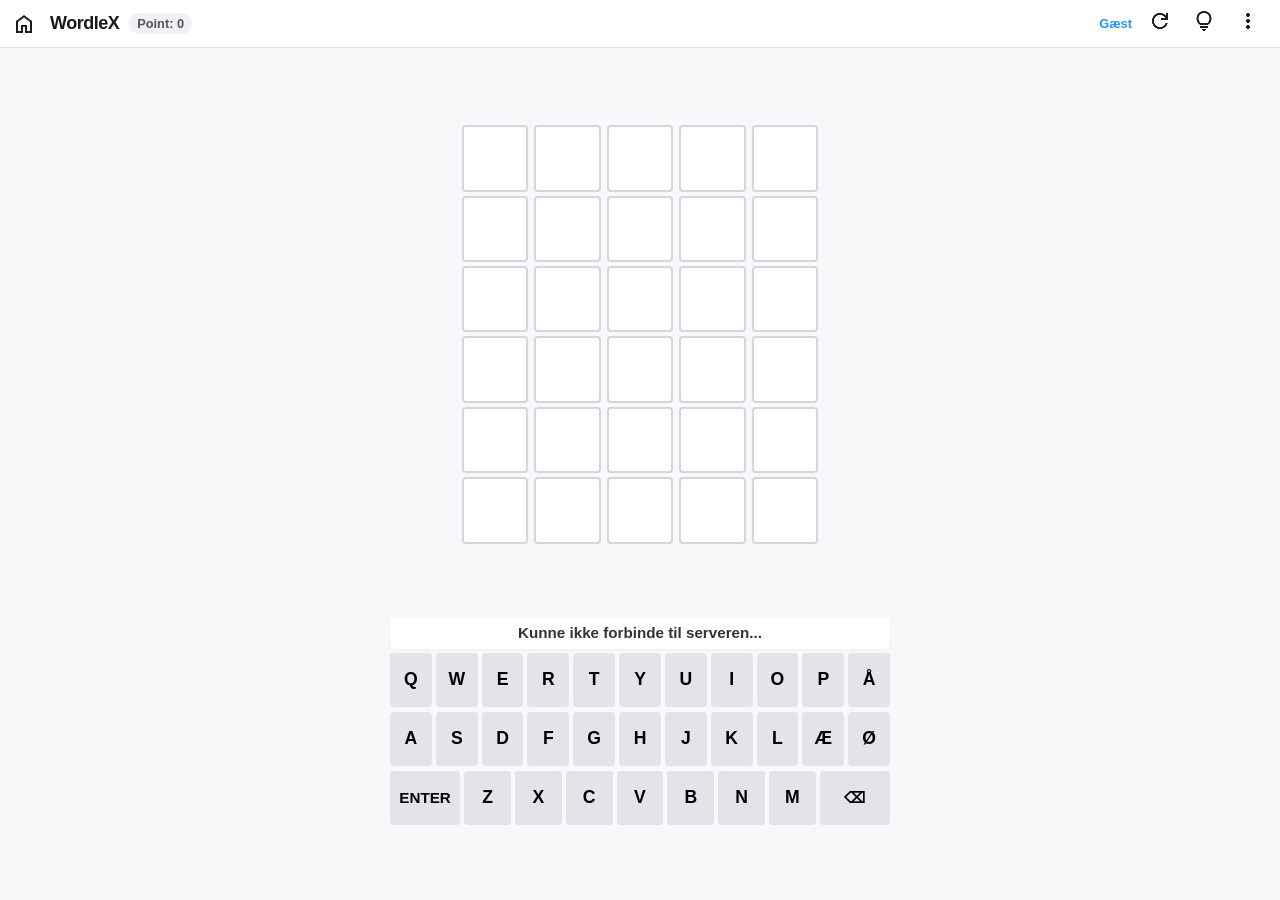
==== w5/index.html @ 2c1ddcf7 "Brugernavnet til højre i spillenes toolbar Som på forsiden står brugernavnet nu ved knapperne i højr" ====
<!DOCTYPE html>
<html lang="da">
<head>
    <meta charset="UTF-8">
    <meta name="viewport" content="width=device-width, initial-scale=1.0, maximum-scale=1.0, user-scalable=no, viewport-fit=cover">
    <!-- Primære Meta Tags -->
	<title>WordleX – Dansk Wordle | Spil gratis ordspil online (Daglig & Ubegrænset)</title>
	<meta name="description" content="Spil WordleX gratis på dansk! Gæt dagens ord på 5 bogstaver eller spil ubegrænsede runder. Test dit ordforråd og se din placering på top-10 listen.">
	<meta name="keywords" content="wordle på dansk, dansk wordle, ordspil online, gæt ordet, gratis ordgåde">
	<link rel="canonical" href="https://wordlex.dk/" />

	<!-- Open Graph / Facebook / Socials -->
	<meta property="og:type" content="website" />
	<meta property="og:url" content="https://wordlex.dk/" />
	<meta property="og:title" content="WordleX – Ny dansk opdateret Wordle" />
	<meta property="og:description" content="Gæt det hemmelige ord på 5 bogstaver!" />
	<meta property="og:image" content="https://wordlex.dk/images/wordlex.png" /> <!-- Opret et flot delebillede (1200x630) -->

	<!-- Twitter / X -->
	<meta name="twitter:card" content="summary_large_image" />
	<meta name="twitter:title" content="WordleX – Ny dansk opdateret Wordle" />
	<meta name="twitter:description" content="Gæt det hemmelige ord på 5 bogstaver!" />
	<meta name="twitter:image" content="https://wordlex.dk//images/wordlex.png" />
	
    <title>WordleX</title>
    <style>
		:root {
			--color-correct: #4caf50;
			--color-present: #fbc02d;
			--color-absent: #757575;
			--color-bg: #f8f8fb;
			--color-tile-border: #d3d6da;
			--color-key-bg: #e2e4e9;
			--color-text: #1a1a1a;
			--color-focus: #2196f3;
		}
		
		* { 
			box-sizing: border-box; 
			margin: 0; 
			padding: 0; 
			font-family: -apple-system, BlinkMacSystemFont, "Segoe UI", Roboto, sans-serif; 
			touch-action: manipulation;
		}

		body { 
			background-color: var(--color-bg); 
			color: var(--color-text); 
			display: flex; 
			flex-direction: column; 
			height: 100vh; 
			height: 100dvh; 
			overflow: hidden; 
			padding-bottom: env(safe-area-inset-bottom, 0px); 
		}

		header { display: flex; justify-content: space-between; align-items: center; padding: 4px 12px; border-bottom: 1px solid #e0e0e0; background: #fff; height: clamp(36px, 8vh, 48px); flex-shrink: 0; }
		.header-left { display: flex; align-items: center; gap: 10px; }
		h1 { font-size: clamp(1.1rem, 2vh, 1.4rem); font-weight: 800; letter-spacing: -0.5px; }
		.home-link { display: flex; padding: 4px; margin-left: -4px; border-radius: 4px; }
		.score-badge { background: #f0f0f5; padding: 3px 8px; border-radius: 12px; font-size: 0.8rem; font-weight: bold; color: #555; }
		.user-status { font-size: 0.8rem; color: #2196f3; font-weight: 600; cursor: pointer; margin-right: 4px; max-width: 90px; overflow: hidden; text-overflow: ellipsis; white-space: nowrap; }

		.header-actions { position: relative; display: flex; align-items: center; gap: 4px; }
		.score-badge { white-space: nowrap; }
		/* Når pladsen slipper op, er det brugernavnet der krymper (med …) */
		.header-left, .header-actions button { flex-shrink: 0; }
		.header-actions, .user-status { min-width: 0; }
		@media (max-width: 440px) {
			header { padding: 4px 8px; }
			.header-left { gap: 6px; }
			h1 { white-space: nowrap; }
			.score-label { display: none; }
			.header-actions { gap: 0; }
			.header-actions button { padding: 4px; }
			.user-status { max-width: 56px; }
		}
		@media (max-width: 360px) {
			h1 { font-size: 1rem; }
			.home-link { padding: 2px; margin-left: -2px; }
			.header-actions button { padding: 2px; }
			.user-status { max-width: 44px; }
		}
		.header-actions button { background: none; border: none; font-size: 1.2rem; cursor: pointer; padding: 4px 8px; border-radius: 4px; }

		.dropdown-menu { display: none; position: absolute; top: 100%; right: 0; background: white; box-shadow: 0 4px 12px rgba(0,0,0,0.15); border-radius: 8px; min-width: 170px; z-index: 200; overflow: hidden; margin-top: 4px; }
		.dropdown-menu.active { display: block; }
		.dropdown-menu button { width: 100%; text-align: left; padding: 10px 14px; background: none; border: none; font-size: 0.9rem; font-weight: 600; cursor: pointer; border-bottom: 1px solid #f0f0f0; }

		main { 
			flex: 1; 
			display: flex; 
			flex-direction: column; 
			align-items: center; 
			justify-content: space-between; 
			padding: 4px 8px; 
			width: 100%; 
			max-width: 600px; 
			margin: 0 auto; 
			overflow: hidden; 
		}

		.board-container { 
			display: grid; 
			grid-template-rows: repeat(6, 1fr); 
			gap: 4px; 
			padding: 2px; 
			width: 100%;
			max-width: 320px; 
		}
		.row { display: grid; grid-template-columns: repeat(5, 1fr); gap: 6px; }
		.tile { 
			width: 100%;
			aspect-ratio: 1; 
			border: 2px solid var(--color-tile-border); 
			display: flex; 
			justify-content: center; 
			align-items: center; 
			font-size: clamp(1.2rem, 4vh, 2rem); 
			font-weight: bold; 
			text-transform: uppercase; 
			border-radius: 4px; 
			background: #fff; 
			transition: transform 0.15s ease, background-color 0.3s ease; 
			user-select: none; 
		}
		.tile.editable { cursor: pointer; }
		.tile.focused { border-color: var(--color-focus) !important; box-shadow: 0 0 0 2px rgba(33, 150, 243, 0.3); }
		.tile[data-state="correct"] { background-color: var(--color-correct); color: white; border-color: var(--color-correct); }
		.tile[data-state="present"] { background-color: var(--color-present); color: white; border-color: var(--color-present); }
		.tile[data-state="absent"] { background-color: var(--color-absent); color: white; border-color: var(--color-absent); }

		.right-panel { 
			width: 100%; 
			max-width: 500px; 
			display: flex; 
			flex-direction: column; 
			gap: 4px; 
		}
		.message-box { 
			min-height: 32px; 
			display: flex; 
			align-items: center; 
			justify-content: center; 
			font-weight: 600; 
			font-size: clamp(0.8rem, 1.8vh, 0.95rem); 
			color: #333; 
			text-align: center; 
			background: #fff; 
			border-radius: 6px; 
			padding: 2px 8px; 
			box-shadow: 0 1px 3px rgba(0,0,0,0.05); 
		}

		.keyboard { display: flex; flex-direction: column; gap: 5px; width: 100%; }
		.keyboard-row { display: flex; justify-content: center; gap: 4px; width: 100%; }
		.key { 
			background-color: var(--color-key-bg); 
			border: none; 
			border-radius: 4px; 
			font-size: clamp(0.85rem, 2vh, 1.1rem); 
			font-weight: bold; 
			height: clamp(36px, 5.5vh, 58px); 
			flex: 1; 
			display: flex; 
			justify-content: center; 
			align-items: center; 
			cursor: pointer; 
			user-select: none; 
			-webkit-user-select: none; 
			text-transform: uppercase; 
		}
		.key.large { flex: 1.5; font-size: clamp(0.75rem, 1.8vh, 0.95rem); }
		.key[data-state="correct"] { background-color: var(--color-correct); color: white; }
		.key[data-state="present"] { background-color: var(--color-present); color: white; }
		.key[data-state="absent"] { background-color: var(--color-absent); color: white; }

		@media (max-width: 600px) and (orientation: portrait) {
			.board-container { max-width: 320px; }
		}

		@media (orientation: landscape) and (max-height: 500px) {
			main { 
				flex-direction: row !important; 
				align-items: center; 
				justify-content: center; 
				gap: 50px; 
				max-width: 100%; 
				padding: 4px 12px; 
			}
			.board-container { 
				flex-shrink: 0 !important;
				width: 230px !important;    
				max-width: 230px !important;
				margin-left: auto; 
			}
			.right-panel { 
				flex: 1; 
				max-width: 360px; 
				margin-right: auto; 
				gap: 4px; 
			}
			.key { height: clamp(32px, 11vh, 44px); }
		}

		@media (min-width: 600px) and (min-height: 700px) and (orientation: portrait) {
			main { max-width: 650px; justify-content: space-around; padding: 20px 16px; }
			.board-container { max-width: 420px; }
			.right-panel { max-width: 600px; gap: 14px; }
			.key { height: 68px; font-size: 1.3rem; }
		}

		@media (min-width: 600px) and (max-width: 1180px) and (min-height: 501px) and (orientation: landscape) {
			main { flex-direction: row; align-items: center; justify-content: space-evenly; max-width: 100%; padding: 8px 16px; gap: 20px; }
			.board-container { flex-shrink: 0; width: 38vw; max-width: 340px; }
			.right-panel { flex: 1; max-width: 520px; gap: 12px; }
			.key { height: 56px; font-size: 1.15rem; padding: 0 8px; }
		}

		@media (min-width: 1181px) {
			main { flex-direction: column; justify-content: space-evenly; align-items: center; max-width: 600px; }
			.board-container { max-width: 360px; }
			.right-panel { max-width: 500px; }
			.key { height: 54px; font-size: 1.1rem; }
		}

		.modal { display: none; position: fixed; top: 0; left: 0; width: 100%; height: 100%; background: rgba(0,0,0,0.5); justify-content: center; align-items: center; z-index: 300; }
		.modal.active { display: flex; }
		.modal-content { background: white; padding: 20px; border-radius: 12px; max-width: 380px; width: 90%; max-height: 85vh; overflow-y: auto; }
		.modal-header { display: flex; justify-content: space-between; align-items: center; margin-bottom: 12px; }
		.modal-footer { margin-top: 16px; display: flex; justify-content: flex-end; gap: 8px; }
		.btn { padding: 8px 14px; border: none; border-radius: 6px; font-weight: bold; cursor: pointer; }
		.btn-primary { background: #2196f3; color: white; }
		.btn-secondary { background: #e0e0e0; color: #333; }

		.form-group { margin-bottom: 12px; }
		.form-group label { display: block; font-size: 0.85rem; font-weight: bold; margin-bottom: 4px; }
		.form-group input { width: 100%; padding: 8px; border: 1px solid #ccc; border-radius: 4px; font-size: 1rem; }

		.word-list { list-style: none; display: grid; grid-template-columns: 1fr; gap: 6px; margin-top: 8px; max-height: 220px; overflow-y: auto; padding-right: 4px; }
		.word-list li { padding: 10px; background: #ffffff; border-radius: 6px; text-align: center; font-weight: bold; font-size: 1.05rem; letter-spacing: 2px; cursor: pointer; transition: background 0.15s ease; }
		.word-list li:hover { background: #2196f3; color: white; }
		.word-list::-webkit-scrollbar { width: 6px; }
		.word-list::-webkit-scrollbar-track { background: #f1f1f1; border-radius: 3px; }
		.word-list::-webkit-scrollbar-thumb { background: #ccc; border-radius: 3px; }
		.word-list::-webkit-scrollbar-thumb:hover { background: #aaa; }

		.points_hints { display: flex; justify-content: space-between; width: 100%; border-bottom: 1px dashed #eee; padding-bottom: 4px; margin-bottom: 8px; }
		
		/* === LEADERBOARD TABS (Opdateret Design) === */
		.tab-container {
			display: flex;
			background: #eef0f5;
			padding: 4px;
			border-radius: 10px;
			margin-bottom: 14px;
			gap: 4px;
		}

		.tab-btn {
			flex: 1;
			padding: 8px 14px;
			background: transparent;
			border: none;
			border-radius: 7px;
			font-weight: 700;
			font-size: 0.88rem;
			color: #666;
			cursor: pointer;
			transition: all 0.2s cubic-bezier(0.4, 0, 0.2, 1);
			outline: none;
			border-bottom: none; /* Fjerner den gamle streg helt */
		}

		.tab-btn:hover {
			color: #1a1a1a;
		}

		.tab-btn.active {
			background: #ffffff;
			color: #2196f3;
			box-shadow: 0 2px 6px rgba(0, 0, 0, 0.08);
		}

		/* Scrollbar og fast højde til Top-100 */
		.tab-content {
			display: none;
			max-height: 310px;
			overflow-y: auto;
			padding-right: 6px;
		}

		.tab-content.active {
			display: block;
		}

		.tab-content::-webkit-scrollbar {
			width: 6px;
		}
		.tab-content::-webkit-scrollbar-track {
			background: #f1f1f1;
			border-radius: 3px;
		}
		.tab-content::-webkit-scrollbar-thumb {
			background: #ccc;
			border-radius: 3px;
		}
		.tab-content::-webkit-scrollbar-thumb:hover {
			background: #aaa;
		}
		
		/* === ANIMATIONER === */

		/* 1. Flip-animation for afsløring af brikker */
		.tile.flip {
			animation: flipTile 0.5s ease forwards;
		}

		@keyframes flipTile {
			0% {
				transform: rotateX(0deg);
			}
			50% {
				transform: rotateX(90deg); /* Brikken står på højkant og farven skiftes i JS */
			}
			100% {
				transform: rotateX(0deg);
			}
		}

		/* 2. Shake-animation for ugyldige ord */
		.row.shake {
			animation: shakeRow 0.4s ease-in-out;
		}

		@keyframes shakeRow {
			0%, 100% { transform: translateX(0); }
			20%      { transform: translateX(-8px); }
			40%      { transform: translateX(8px); }
			60%      { transform: translateX(-5px); }
			80%      { transform: translateX(5px); }
		}
		
		.inline-icon {
			height: 1em;          /* Gør billedet nøjagtig lige så højt som teksten */
			width: auto;          /* Bevarer billedets proportionsforhold */
			vertical-align: -0.125em; /* Justerer placeringen vertikalt, så det flugter med teksten */
			display: inline-block;
		}

		.gold-text {
		  background: linear-gradient(
			100deg,
			#6b4e0a 0%,
			#b8860b 25%,
			#e8c158 40%,
			#fff6d5 50%,
			#e8c158 60%,
			#b8860b 75%,
			#5c4009 100%
		  );
		  background-size: 250% 100%;
		  background-position: 100% 0;

		  -webkit-background-clip: text;
		  -webkit-text-fill-color: transparent;
		  background-clip: text;
		  font-weight: 800;
		  display: inline-block;
		  
		  letter-spacing: 1px;

		  -webkit-text-stroke: 0.6px #5c4009;

		  filter: 
			drop-shadow(0px 1px 0px rgba(255, 255, 255, 0.3))
			drop-shadow(0px 1px 1px rgba(0, 0, 0, 0.5));

		  animation: shine 3s ease-in-out infinite;
		}

		@keyframes shine {
		  0% {
			background-position: 100% 0;
		  }
		  50% {
			background-position: 0% 0;
		  }
		  100% {
			background-position: 100% 0;
		  }
		}

    </style>

  <link rel="icon" href="favicon.ico">
</head>
<body>

    <header>
        <div class="header-left">
            <a id="home-link" class="home-link" href="https://wordlex.dk/" title="Til forsiden"><img src="images/home.svg" alt="Forside"></a>
            <h1>WordleX</h1>
            <div class="score-badge"><span class="score-label">Point: </span><span id="current-score">0</span></div>
        </div>
        <div class="header-actions">
            <div class="user-status" id="user-status" onclick="openLoginModal()">Gæst</div>
            <button id="btn-new-game" title="Nyt spil"><img src="images/refresh.png"></button>
            <button id="btn-hint" title="Hint"><img src="images/lightbulb.png"></button>
            <button id="btn-menu" title="Menu"><img src="images/more_vert.png"></button>
			<div class="dropdown-menu" id="dropdown-menu">
				<button id="menu-login-btn" onclick="openLoginModal()">Log ind / Opret</button>
				<button onclick="openLeaderboardModal()">Top-100</button>
				<button onclick="openStatsModal()">Statistik & Point</button>
				<button onclick="openWiki()">Ordbog</button>
				<button onclick="openHelpModal()">Hjælp & Regler</button>
				<button onclick="openAboutModal()">Om WordleX</button>
			</div>

        </div>
    </header>

    <main>
        <div class="board-container" id="board"></div>

        <div class="right-panel">
            <div class="message-box" id="message">Indlæser nyt spil...</div>
            <div class="keyboard" id="keyboard"></div>
        </div>
    </main>

    <div class="modal" id="modal">
        <div class="modal-content">
            <div class="modal-header">
                <h3 id="modal-title">Titel</h3>
                <button style="border:none;background:none;font-size:1.2rem;cursor:pointer;" onclick="closeModal()">✕</button>
            </div>
            <div id="modal-body"></div>
            <div class="modal-footer" id="modal-footer"></div>
        </div>
    </div>

	<script type="application/ld+json">
	{
	  "@context": "https://schema.org",
	  "@type": "WebApplication",
	  "name": "WordleX",
	  "url": "https://wordlex.dk/",
	  "applicationCategory": "GameApplication",
	  "gamePlatform": "Web Browser, Android",
	  "operatingSystem": "All",
	  "inLanguage": "da",
	  "description": "Dansk ordspil baseret på klassisk Wordle-mekanik med daglige udfordringer og ubegrænset tilstand.",
	  "offers": {
		"@type": "Offer",
		"price": "0",
		"priceCurrency": "DKK"
	  }
	}
	</script>

    <script>
        let currentGameId = null;
        let currentUser = null;
        let wikiUrl = null; // ordbogens adresse - kommer fra api.php?action=me
        let currentRow = 0;
        let currentTile = 0;
        let score = 0;
        let hintsUsed = 0;
        let gameOver = false;
        let boardState = Array(6).fill().map(() => Array(5).fill(''));

        // NB: point beregnes ikke her - de kommer autoritativt fra api.php.
        // Denne bruges kun til at afgøre om en grøn brik i en NY række er
        // "ny" eller en gentagelse, så beskeden ("Du fik X nye grønne...") bliver korrekt.
        let greenPositionsKnown = [false, false, false, false, false];

        let discoveredGreen = new Set();
        let discoveredYellow = new Set();
        let discoveredAbsent = new Set();

        const boardEl = document.getElementById('board');
        const keyboardEl = document.getElementById('keyboard');
        const scoreEl = document.getElementById('current-score');
        const messageEl = document.getElementById('message');
        const dropdownEl = document.getElementById('dropdown-menu');
        const userStatusEl = document.getElementById('user-status');
        const menuLoginBtn = document.getElementById('menu-login-btn');

        const KEYBOARD_ROWS = [
            ["Q", "W", "E", "R", "T", "Y", "U", "I", "O", "P", "Å"],
            ["A", "S", "D", "F", "G", "H", "J", "K", "L", "Æ", "Ø"],
            ["ENTER", "Z", "X", "C", "V", "B", "N", "M", "DELETE"]
        ];

        async function checkAuthStatus() {
            try {
                const res = await fetch('api.php?action=me');
                const data = await res.json();
                wikiUrl = data.wiki_url || null;
                if (data.site_url) document.getElementById('home-link').href = data.site_url;
                if (data.logged_in) {
                    currentUser = data.username;
                    userStatusEl.innerText = currentUser;
                    menuLoginBtn.innerText = "Log ud";
                    menuLoginBtn.onclick = handleLogout;
                } else {
                    currentUser = null;
                    userStatusEl.innerText = "Gæst";
                    menuLoginBtn.innerText = "Log ind / Opret";
                    menuLoginBtn.onclick = openLoginModal;
                }
            } catch(e){}
        }

		async function startNewGame() {
			currentRow = 0;
			currentTile = 0;
			score = 0;
			hintsUsed = 0;
			gameOver = false;
			isSubmitting = false; 
            boardState = Array(6).fill().map(() => Array(5).fill(''));
            greenPositionsKnown = [false, false, false, false, false];

            discoveredGreen.clear();
            discoveredYellow.clear();
            discoveredAbsent.clear();

            updateScoreDisplay();
            showMessage("Henter spil...");
            buildUI();

            try {
                const response = await fetch('api.php?action=start');
                const data = await response.json();
                
                if (data.game_id) {
                    currentGameId = data.game_id;
                    showMessage("Gæt ordet på 5 bogstaver");
                    updateFocusTile();
                } else {
                    showMessage("Fejl ved oprettelse af spil....");
                }
            } catch (err) {
                showMessage("Kunne ikke forbinde til serveren...");
            }
        }
        
        function handleNewGameRequest() {
    // Hvis spillet allerede er slut, eller hvis spilleren ikke har foretaget nogen gæt endnu på første række,
    // kan vi bare starte et nyt spil med det samme uden at spørge.
    if (gameOver || (currentRow === 0 && boardState[0].every(c => c === ''))) {
        startNewGame();
        return;
    }

    // Hvis et spil er i gang, beder vi om bekræftelse
    showModal("Afbryd spil?", 
        `<p>Er du sikker på, at du vil afbryde det igangværende spil?</p>
         <p style="margin-top:8px; font-size:0.85rem; color:#666;">Dine nuværende point for runden vil gå tabt.</p>`,
        [
            { text: "Nej, fortsæt spil", class: "btn-secondary", action: closeModal },
            { text: "Ja, afbryd spil", class: "btn-primary", action: confirmAbandonGame }
        ]
    );
}

		async function confirmAbandonGame() {
			closeModal();
			gameOver = true;

			try {
				const res = await fetch('api.php?action=abandon', {
					method: 'POST',
					headers: { 'Content-Type': 'application/json' },
					body: JSON.stringify({ game_id: currentGameId })
				});
				const data = await res.json();

				const secretWord = data.secret_word || "Ukendt";

				showModal("Spil afbrudt", 
					`<p>Spillet er afbrudt.</p>
					 <p style="margin-top:10px;">Løsningsordet var: <b style="font-size:1.1rem; color:#000000;">${secretWord}</b></p>`,
					[
						{ text: "Start nyt spil", class: "btn-primary", action: () => { closeModal(); startNewGame(); } }
					]
				);
			} catch(e) {
				startNewGame();
			}
		}

        function buildUI() {
            boardEl.innerHTML = '';
            for (let r = 0; r < 6; r++) {
                const rowEl = document.createElement('div');
                rowEl.className = 'row';
                for (let c = 0; c < 5; c++) {
                    const tile = document.createElement('div');
                    tile.className = 'tile';
                    tile.id = `tile-${r}-${c}`;
                    tile.addEventListener('click', () => handleTileClick(r, c));
                    rowEl.appendChild(tile);
                }
                boardEl.appendChild(rowEl);
            }

            keyboardEl.innerHTML = '';
            KEYBOARD_ROWS.forEach(row => {
                const rowEl = document.createElement('div');
                rowEl.className = 'keyboard-row';
                row.forEach(key => {
                    const btn = document.createElement('button');
                    btn.className = 'key' + (key.length > 1 ? ' large' : '');
                    btn.innerText = key === 'DELETE' ? '⌫' : key;
                    btn.dataset.key = key;
                    btn.addEventListener('click', () => handleKeyPress(key));
                    rowEl.appendChild(btn);
                });
                keyboardEl.appendChild(rowEl);
            });
        }

        function handleTileClick(row, col) {
            if (gameOver || row !== currentRow) return;
            currentTile = col;
            updateFocusTile();
        }

        function updateFocusTile() {
            document.querySelectorAll('.tile').forEach(t => t.classList.remove('focused', 'editable'));
            if (gameOver) return;

            for (let c = 0; c < 5; c++) {
                const tile = document.getElementById(`tile-${currentRow}-${c}`);
                if (tile) tile.classList.add('editable');
            }

            const activeTile = document.getElementById(`tile-${currentRow}-${currentTile}`);
            if (activeTile) activeTile.classList.add('focused');
        }

		document.addEventListener('keydown', (e) => {
			if (gameOver) return;

			// Hvis brugeren er i gang med at skrive i et inputfelt (fx login-modalen), skal spillets genveje ignoreres
			if (e.target.tagName === 'INPUT' || e.target.tagName === 'TEXTAREA') {
				return;
			}

			let key = e.key.toUpperCase();

			if (key === 'ENTER') {
				e.preventDefault(); // Forhindrer at Enter genudløser seneste fokuserede knap/element
				handleKeyPress('ENTER');
			} else if (key === 'BACKSPACE' || e.key === '\\') {
				e.preventDefault();
				handleKeyPress('DELETE');
			} else if (key === 'DELETE') {
				e.preventDefault();
				handleKeyPress('PHYSICAL_DELETE');
			} else if (key === 'ARROWLEFT' && currentTile > 0) { 
				e.preventDefault();
				currentTile--; 
				updateFocusTile(); 
			} else if (key === 'ARROWRIGHT' && currentTile < 4) { 
				e.preventDefault();
				currentTile++; 
				updateFocusTile(); 
			} else if (/^[A-ZÆØÅ]$/.test(key)) {
				handleKeyPress(key);
			}
		});

		function handleKeyPress(key) {
			if (gameOver) return;

			if (key === 'DELETE') {
				if (boardState[currentRow][currentTile] !== '') {
					boardState[currentRow][currentTile] = '';
					const tile = document.getElementById(`tile-${currentRow}-${currentTile}`);
					if (tile) tile.innerText = '';
				} else if (currentTile > 0) {
					currentTile--;
					boardState[currentRow][currentTile] = '';
					const tile = document.getElementById(`tile-${currentRow}-${currentTile}`);
					if (tile) tile.innerText = '';
				}
				updateFocusTile();
			} else if (key === 'PHYSICAL_DELETE') {
				boardState[currentRow][currentTile] = '';
				const tile = document.getElementById(`tile-${currentRow}-${currentTile}`);
				if (tile) tile.innerText = '';
				updateFocusTile();
			} else if (key === 'ENTER') {
				const filledCount = boardState[currentRow].filter(c => c !== '').length;
				if (filledCount === 5) {
					submitGuess();
				} else {
					showMessage("Udfyld alle 5 felter!");
				}
			} else if (/^[A-ZÆØÅ]$/.test(key)) {
				boardState[currentRow][currentTile] = key;
				const tile = document.getElementById(`tile-${currentRow}-${currentTile}`);
				if (tile) tile.innerText = key;
				if (currentTile < 4) currentTile++;
				updateFocusTile();
			}
		}

		// Global variabel til at forhindre dobbelt-kald / hurtige tryk på Enter
		let isSubmitting = false;

		async function submitGuess() {
			// Hvis et gæt allerede er igang med at blive behandlet eller spillet er slut, så afbryd
			if (isSubmitting || gameOver) return;

			const guess = boardState[currentRow].join('');
			if (guess.length !== 5) return;

			// Lås funktionen
			isSubmitting = true;

			try {
				const res = await fetch('api.php?action=guess', {
					method: 'POST',
					headers: { 'Content-Type': 'application/json' },
					body: JSON.stringify({ game_id: currentGameId, guess: guess })
				});
				const data = await res.json();

				// SCENARIE: Ugyldigt ord -> Ryst linjen!
				if (!data.valid) {
					if (data.unknown_word) {
						showMessageWithWordLink(data.message + '.', 'Foreslå ordet', data.unknown_word);
					} else {
						showMessage(data.message || "Ugyldigt ord!");
					}
					
					const currentRowEl = boardEl.children[currentRow];
					if (currentRowEl) {
						currentRowEl.classList.add('shake');
						setTimeout(() => {
							currentRowEl.classList.remove('shake');
						}, 400); // Fjern klassen igen efter animationen (400ms)
					}
					// Lås op igen, da turen ikke er gennemført
					isSubmitting = false;
					return;
				}

				clearMessage();

				let newGreens = 0;
				let newYellows = 0;

				// SCENARIE: Gyldigt ord -> Vend felt for felt fra venstre mod højre
				data.result.forEach((state, col) => {
					const tile = document.getElementById(`tile-${currentRow}-${col}`);
					const letter = guess[col];

					if (tile) {
						// Tidsforskydning: 0ms, 150ms, 300ms, 450ms, 600ms
						tile.style.animationDelay = `${col * 150}ms`;
						tile.classList.add('flip');

						// Skift farven midtvejs i flippet (250ms efter felts animation starter)
						setTimeout(() => {
							tile.innerText = letter;
							tile.dataset.state = state;
						}, (col * 150) + 250);
					}

					// Tæller kun "nye" grønne/gule til beskeden - selve pointene
					// (guess_score/total_score) kommer autoritativt fra serveren nedenfor.
					if (state === 'correct') {
						if (!greenPositionsKnown[col]) {
							greenPositionsKnown[col] = true;
							newGreens++;
						}
					} else if (state === 'present') {
						if (!discoveredYellow.has(letter) && !discoveredGreen.has(letter)) {
							newYellows++;
						}
					}

					// Opdater skærmtastaturet
					setTimeout(() => {
						const keyBtn = document.querySelector(`.key[data-key="${letter}"]`);
						if (keyBtn) {
							if (state === 'correct') {
								keyBtn.dataset.state = 'correct';
								discoveredGreen.add(letter);
							} else if (state === 'present' && keyBtn.dataset.state !== 'correct') {
								keyBtn.dataset.state = 'present';
								discoveredYellow.add(letter);
							} else if (state === 'absent' && !keyBtn.dataset.state) {
								keyBtn.dataset.state = 'absent';
								discoveredAbsent.add(letter);
							}
						}
					}, (col * 150) + 250);
				});

				// Point kommer 100% fra serveren - klienten
				// regner intet selv, den spejler blot api.php's autoritative tal.
				const guessScore = data.guess_score;
				score = data.total_score;

				// Vent med at vise slutbeskeder / opdatere næste række til den sidste brik har vendt færdig
				const totalAnimationTime = (4 * 150) + 500; // ~1100ms

				setTimeout(() => {
					updateScoreDisplay();

					if (data.is_correct) {
						const rowMessages = [
							'Vildt imponerende! Du fik ', 
							'Wouw... imponerende! Du fik ', 
							'Rigtig flot! Du fik ', 
							'Flot! Du fik ', 
							'Yes! Du fik ', 
							'Du nåede det lige! Du fik '
						];
						showMessageWithWordLink(`${rowMessages[currentRow]} ${Math.round(score)} point.`, 'Om ordet', data.secret_word);
						endGame(true);
					} else if (data.is_finished) {
						showMessageWithWordLink(`Løsningsordet var: ${data.secret_word}.`, 'Om ordet', data.secret_word);
						endGame(false);
					} else {
						const isFirstRow = (currentRow === 0);
						const prefix = isFirstRow ? '' : ' ny';
						const prefixPlural = isFirstRow ? '' : ' nye';

						let parts = [];
						if (newGreens > 0) {
							parts.push(`${newGreens}${newGreens > 1 ? prefixPlural : prefix} grøn${newGreens > 1 ? 'ne' : ''}`);
						}
						if (newYellows > 0) {
							parts.push(`${newYellows}${newYellows > 1 ? prefixPlural : prefix} gul${newYellows > 1 ? 'e' : ''}`);
						}

						if (parts.length > 0) {
							showMessage(`Du fik ${parts.join(' og ')} ( +${Math.round(guessScore)} point )`);
						} else {
							showMessage(`Ingen nye brikker ( 0 point )`);
						}
						currentRow++;
						currentTile = 0;
						updateFocusTile();
					}

					// Lås op igen for næste gæt, når hele animationen og tilstandsopdateringen er gennemført
					isSubmitting = false;
				}, totalAnimationTime);

			} catch (err) {
				showMessage("Der opstod en netværksfejl.");
				// Lås op hvis der skete en netværksfejl, så brugeren kan prøve igen
				isSubmitting = false;
			}
		}

        /* --- HINT SYSTEM --- */

		async function handleHintRequest() {
			if (gameOver) return;

			// Gratis start-ord på Række 1
			if (currentRow === 0) {
				applyStartWordHint();
				return;
			}

			// Serveren kender alle gæt og bygger selv filteret til både pris og liste.
			const payload = { game_id: currentGameId };

			// Forhåndsvisning af prisen - selve betalingen sker i get_matching_words.
			let matchCount = null;
			let price = 25;
			try {
				const res = await fetch('api.php?action=count_matching_words', {
					method: 'POST',
					headers: { 'Content-Type': 'application/json' },
					body: JSON.stringify(payload)
				});
				const data = await res.json();
				matchCount = data.count;
				price = data.price;
			} catch (e) {
				matchCount = null;
			}

			const countText = (matchCount !== null)
				? `<p style="margin-top:6px; font-size:0.85rem; color:#666;">Der er ${matchCount} mulige løsningsord tilbage.</p>`
				: '';

			showModal("Vis Matchende Ord", 
				`<p>Vil du se en liste over mulige ord baseret på dine fundne bogstaver?</p>
				${countText}
				 <p style="margin-top:8px;">Pris: <b>${price} point</b></p>`,
				[
					{ text: "Afvis", class: "btn-secondary", action: closeModal },
					{ text: `Vis Liste (${price} pt)`, class: "btn-primary", action: () => showMatchingWordsModal(payload) }
				]
			);
		}

        async function applyStartWordHint() {
			hintsUsed++;
			closeModal();

			showMessage("Henter start-ord...");
			try {
				const res = await fetch('api.php?action=get_random_word', {
					method: 'POST',
					headers: { 'Content-Type': 'application/json' },
					body: JSON.stringify({ game_id: currentGameId })
				});
				const data = await res.json();
				if (data.word) {
					selectWordFromList(data.word);
					showMessage(`Hint: Prøv ordet '${data.word}'`);
				}
				// Gratis hint, men spejl evt. server-total for en sikkerheds skyld
				if (typeof data.total_score === 'number') {
					score = data.total_score;
					updateScoreDisplay();
				}
			} catch(e) {
				showMessage("Kunne ikke hente hint.");
			}
		}

        async function showMatchingWordsModal(payload) {
            hintsUsed++;
            closeModal();

            showMessage("Henter matchende ord...");

            try {
                const res = await fetch('api.php?action=get_matching_words', {
                    method: 'POST',
                    headers: { 'Content-Type': 'application/json' },
                    body: JSON.stringify(payload)
                });
                const data = await res.json();
                const list = data.words || [];

                // Prisen er nu trukket server-side - vi spejler blot resultatet.
                if (typeof data.total_score === 'number') {
                    score = data.total_score;
                    updateScoreDisplay();
                }

                let listHtml = '<ul class="word-list">';
                if (Array.isArray(list) && list.length > 0) {
                    list.forEach(w => {
                        listHtml += `<li onclick="selectWordFromList('${w}')">${w}</li>`;
                    });
                } else {
                    listHtml += '<p>Ingen matchende ord fundet.</p>';
                }
                listHtml += '</ul>';

                showModal("Mulige Ord", listHtml, [{ text: "Luk", class: "btn-secondary", action: closeModal }]);
            } catch (err) {
                showModal("Fejl", "<p>Kunne ikke hente ordlisten.</p>", [{ text: "Luk", class: "btn-secondary", action: closeModal }]);
            }
        }

        function selectWordFromList(word) {
            closeModal();
            for (let i = 0; i < 5; i++) {
                boardState[currentRow][i] = word[i];
                const tile = document.getElementById(`tile-${currentRow}-${i}`);
                if (tile) tile.innerText = word[i];
            }
            currentTile = 4;
            updateFocusTile();
        }

        /* --- LOGIN & REGISTRERING MODAL --- */
        function openLoginModal() {
            dropdownEl.classList.remove('active');
            const html = `
                <div class="form-group">
                    <label>Brugernavn</label>
                    <input type="text" id="login-username" maxlength="20" autocomplete="off">
                    
                </div>
                <div class="form-group">
                    <label>Kodeord</label>
                    <input type="password" id="login-password">
                </div>
                <div id="auth-error" style="color:red;font-size:0.85rem;margin-bottom:8px;"></div>
            `;

            showModal("Log ind / Opret bruger", html, [
                { text: "Opret ny", class: "btn-secondary", action: handleRegister },
                { text: "Log ind", class: "btn-primary", action: handleLogin }
            ]);
        }

		async function handleLogin() {
			const u = document.getElementById('login-username').value;
			const p = document.getElementById('login-password').value;

			const res = await fetch('api.php?action=login', {
				method: 'POST',
				headers: {'Content-Type': 'application/json'},
				body: JSON.stringify({ username: u, password: p })
			});
			const data = await res.json();

			if (data.success) {
				// GEM LOKALT PÅ ENHEDEN
				localStorage.setItem('wordlex_user', JSON.stringify({ username: data.username }));
				
				closeModal();
				checkAuthStatus();
				showMessage(`Velkommen tilbage, ${data.username}!`);
			} else {
				document.getElementById('auth-error').innerText = data.message;
			}
		}

        async function handleRegister() {
            const errorEl = document.getElementById('auth-error');
            const u = document.getElementById('login-username').value.trim();
            const p = document.getElementById('login-password').value;

            if (u.length === 0) {
                errorEl.innerText = "Indtast venligst et brugernavn.";
                return;
            }

            if (u.length > 20) {
                errorEl.innerText = "Brugernavnet må højst være 20 tegn.";
                return;
            }

            if (p.length === 0) {
                errorEl.innerText = "Indtast venligst et kodeord.";
                return;
            }

            const res = await fetch('api.php?action=register', {
                method: 'POST',
                headers: {'Content-Type': 'application/json'},
                body: JSON.stringify({ username: u, password: p })
            });
            const data = await res.json();

            if (data.success) {
                closeModal();
                checkAuthStatus();
                showMessage(`Velkommen ${data.username}!`);
            } else {
                errorEl.innerText = data.message;
            }
        }

		async function handleLogout() {
			dropdownEl.classList.remove('active');
			
			// FJERN FRA LOKAL LAGER
			localStorage.removeItem('wordlex_user');
			
			await fetch('api.php?action=logout');
			checkAuthStatus();
			showMessage("Du er nu logget ud...");
		}

		async function openLeaderboardModal() {
			dropdownEl.classList.remove('active');

			try {
				const res = await fetch('api.php?action=leaderboard');
				const data = await res.json();

				const highList = data.high_score || [];
				const avgList = data.avg_score || [];

				const renderList = (items, keyName, labelSuffix) => {
					if (!items || items.length === 0) return "<p>Ingen spillere endnu...</p>";
					
					let html = '<ol style="padding-left: 32px; padding-bottom: 8px; margin: 0;">';

					items.forEach(item => {
						const val = Math.round(parseFloat(item[keyName] || 0));
						const isGold = (val === 1000);
						
						html += `
							<li style="margin-bottom: 8px; border-bottom: 1px dashed #eee; padding-bottom: 4px;">
								<div style="display: flex; justify-content: space-between; width: 100%;">`;

						if (isGold) {
							html += `
								<span class="gold-text">🏆 <b>${item.username}</b></span>
								<span class="gold-text"><b>${val} ${labelSuffix}</b></span>`;
						} else {
							html += `
								<span><b>${item.username}</b></span>
								<span><b>${val} ${labelSuffix}</b></span>`;
						}

						html += `
								</div>
							</li>`;
					});
					html += '</ol>';
					return html;
				};

				const modalHtml = `
					<div class="tab-container">
						<button class="tab-btn active" id="tab-btn-high" onclick="switchLeaderboardTab('high')">Highscore</button>
						<button class="tab-btn" id="tab-btn-avg" onclick="switchLeaderboardTab('avg')">Gennemsnit</button>
					</div>
					<div id="tab-content-high" class="tab-content active">
						${renderList(highList, 'high_score', 'pt')}
					</div>
					<div id="tab-content-avg" class="tab-content">
						${renderList(avgList, 'avg_score', 'point/spil')}
					</div>
				`;

				showModal("Top-100", modalHtml, [{ text: "Luk", class: "btn-primary", action: closeModal }]);
			} catch (err) {
				showModal("Top-100 Fejl", "<p>Kunne ikke hente leaderboard.</p>", [{ text: "Luk", class: "btn-secondary", action: closeModal }]);
			}
		}

        function switchLeaderboardTab(tabName) {
            const btnHigh = document.getElementById('tab-btn-high');
            const btnAvg = document.getElementById('tab-btn-avg');
            const contentHigh = document.getElementById('tab-content-high');
            const contentAvg = document.getElementById('tab-content-avg');

            if (tabName === 'high') {
                btnHigh.classList.add('active');
                btnAvg.classList.remove('active');
                contentHigh.classList.add('active');
                contentAvg.classList.remove('active');
            } else {
                btnAvg.classList.add('active');
                btnHigh.classList.remove('active');
                contentAvg.classList.add('active');
                contentHigh.classList.remove('active');
            }
        }

        document.getElementById('btn-new-game').onclick = handleNewGameRequest;
        document.getElementById('btn-hint').onclick = handleHintRequest;
        document.getElementById('btn-menu').onclick = (e) => { e.stopPropagation(); dropdownEl.classList.toggle('active'); };
        document.addEventListener('click', () => dropdownEl.classList.remove('active'));

        function showMessage(msg) { messageEl.innerText = msg; }
        function clearMessage() { messageEl.innerText = ''; }

        // Besked med et link til et ord i ordbogen (åbnes i ny fane, så spillet ikke går tabt)
        function showMessageWithWordLink(msg, linkText, word) {
            messageEl.textContent = msg + ' ';
            if (!wikiUrl) return;
            const a = document.createElement('a');
            a.href = wikiUrl + 'ord.html?ord=' + encodeURIComponent(word);
            a.target = '_blank';
            a.rel = 'noopener';
            a.textContent = linkText;
            messageEl.appendChild(a);
        }

        function openWiki() {
            dropdownEl.classList.remove('active');
            if (wikiUrl) window.location.href = wikiUrl;
        }
        function updateScoreDisplay() { scoreEl.innerText = Math.round(score); }

		async function endGame(won) {
			gameOver = true;
			updateFocusTile();
			
			// Kun til den LOKALE gæste-visning (localStorage). For loggede-ind
			// brugere bestemmer serveren selv den endelige score ud fra game_id -
			// se save_score i api.php, som ikke længere stoler på et postet tal.
			const finalScore = won ? Math.round(score) : 0;

			if (currentUser) {
				// HVIS LOGGET IND: Gem udelukkende i databasen. Vi sender kun game_id -
				// serveren slår selv den autoritative score og hints_used op.
				try {
					await fetch('api.php?action=save_score', {
						method: 'POST',
						headers: {'Content-Type': 'application/json'},
						credentials: 'same-origin', // VIGTIGT: Sikrer at sessionen sendes med!
						body: JSON.stringify({ game_id: currentGameId })
					});
				} catch (e) {
					console.error("Fejl ved gemning af score:", e);
				}
			} else {
				// HVIS GÆST: Gem udelukkende lokalt i browseren (kan ikke og behøver
				// ikke server-valideres, da det aldrig rammer det delte leaderboard).
				saveLocalStats(won, finalScore, hintsUsed);
			}
		}

		function saveLocalStats(won, finalScore, hints) {
			const stats = JSON.parse(localStorage.getItem('wordle_stats_v2')) || { 
				gamesPlayed: 0, 
				totalScore: 0, 
				hintsUsed: 0, 
				highScore: 0 
			};

			stats.gamesPlayed++;
			stats.totalScore += finalScore;
			stats.hintsUsed += hints;

			// Gem kun max-score ved vundne spil, hvis scoren er højere end den eksisterende highscore
			if (won && finalScore > (stats.highScore || 0)) {
				stats.highScore = finalScore;
			}

			localStorage.setItem('wordle_stats_v2', JSON.stringify(stats));
		}

		function clearLocalStats() {
			if (confirm("Er du sikker på, at du vil slette dine lokale statistikdata for Gæst?")) {
				localStorage.removeItem('wordle_stats_v2');
				openStatsModal(); // Genindlæs modalen så ændringen ses med det samme
			}
		}

		async function openStatsModal() {
			dropdownEl.classList.remove('active');

			// 1. Hent lokale stats fra browseren (Gæst)
			const localStats = JSON.parse(localStorage.getItem('wordle_stats_v2')) || { 
				gamesPlayed: 0, 
				totalScore: 0, 
				hintsUsed: 0, 
				highScore: 0 
			};
			const localAvg = localStats.gamesPlayed > 0 
				? (localStats.totalScore / localStats.gamesPlayed).toFixed(1) 
				: 0;

			// 2. Hent databasestats hvis brugeren er logget ind
			let dbStats = null;
			if (currentUser) {
				try {
					const res = await fetch('api.php?action=user_stats');
					const data = await res.json();
					if (data.logged_in && data.stats) {
						dbStats = data.stats;
					}
				} catch (e) {
					console.error("Kunne ikke hente brugerstatistik fra server:", e);
				}
			}

			// Byg HTML med 16px padding til højre for at friholde teksten fra scrollbaren
			let html = `<div style="max-height: 320px; overflow-y: auto; padding-right: 16px;">`;

			// Blok 1: Gæst / Lokale data (VISES KUN HVIS gamesPlayed > 0)
			if (localStats.gamesPlayed > 0) {
				html += `
					<div style="display: flex; justify-content: space-between; align-items: center; border-bottom: 2px solid #555; margin-bottom: 8px; padding-bottom: 4px;">
						<h4 style="color: #555; margin: 0;">Gæst (på denne enhed)</h4>
						<a href="#" onclick="clearLocalStats(); return false;" style="color: #e53935; font-size: 0.8rem; font-weight: bold; text-decoration: none;">(Slet)</a>
					</div>
					<div class="points_hints"><b>Spillede spil:</b> <span>${localStats.gamesPlayed}</span></div>
					<div class="points_hints"><b>Brugte hints:</b> <span>${localStats.hintsUsed}</span></div>
					<div class="points_hints"><b>Max-score:</b> <span>${localStats.highScore || 0} point</span></div>
					<div class="points_hints" style="margin-bottom: 16px;"><b>Gennemsnit:</b> <span>${localAvg} point</span></div>
				`;
			}

			// Blok 2: Logget ind brugernavn (Database data)
			if (currentUser && dbStats) {
				html += `
					<div style="display: flex; justify-content: space-between; align-items: center; border-bottom: 2px solid #2196f3; margin-top: ${localStats.gamesPlayed > 0 ? '12px' : '0px'}; margin-bottom: 8px; padding-bottom: 4px;">
						<h4 style="margin: 0; color: #2196f3;">${currentUser}</h4>
						<a href="#" onclick="openDeleteAccountModal(); return false;" style="color: #e53935; font-size: 0.8rem; font-weight: bold; text-decoration: none;">(Slet)</a>
					</div>
					<div class="points_hints"><b>Spillede spil:</b> <span>${dbStats.games_played}</span></div>
					<div class="points_hints"><b>Brugte hints:</b> <span>${dbStats.hints_used}</span></div>
					<div class="points_hints"><b>Max-score:</b> <span>${dbStats.high_score} point</span></div>
					<div class="points_hints"><b>Gennemsnit:</b> <span>${dbStats.avg_score} point</span></div>
				`;
			}

			if (!currentUser) {
				html += `
					<p style="font-size: 0.82rem; color: #777; margin-top: 12px; font-style: italic;">
						Tip: Log ind eller opret en bruger for at gemme din statistik online og deltage på Top-100 listen.
					</p>
				`;
			}

			html += `</div>`;

			showModal("Statistik & Point", html, [{ text: "Luk", class: "btn-primary", action: closeModal }]);
		}
        function openAboutModal() {
            dropdownEl.classList.remove('active');
            showModal("Om WordleX", "<p>Klassisk Wordle udvidet med point, ordliste og Top-100. </p><br><p>Idé og vibe-kode: Thomas Jensen</p><br><p>Kontakt: <a href='mailto:wordlex@rpix.dk'>wordlex@rpix.dk</a></p>", [{ text: "Luk", class: "btn-secondary", action: closeModal }]);
        }

		function openHelpModal() {
			dropdownEl.classList.remove('active');
			
			const html = `
				<div style="line-height: 1.5; font-size: 0.9rem; color: #333;">
					<p><strong>WordleX</strong> er et gratis dansk ordspil online. Gæt det hemmelige ord på <strong>5 bogstaver</strong> på maksimalt 6 forsøg.</p>
					
					<h4 style="margin-top: 12px; margin-bottom: 6px; font-size: 0.95rem; color: #1a1a1a;">Sådan spiller du:</h4>
					<ul style="padding-left: 18px; margin-bottom: 12px;">
						<li><b style="color: #4caf50;">Grøn:</b> Bogstavet er i ordet og placeret korrekt.</li>
						<li><b style="color: #fbc02d;">Gul:</b> Bogstavet findes i ordet, men sidder på en anden plads.</li>
						<li><b style="color: #757575;">Grå:</b> Bogstavet indgår ikke i ordet.</li>
					</ul>

					<h4 style="margin-top: 12px; margin-bottom: 6px; font-size: 0.95rem; color: #1a1a1a;">Wordle med Point:</h4>
					<p>Du får point for hver ny grøn og gul brik - jo tidligere, jo flere. Alle 5 rigtige i første forsøg giver 1.000 point. En gul er halvt så meget værd som en grøn. Ordlisten koster point, og prisen stiger jo færre mulige ord der er tilbage.</p>
					
					<h4 style="margin-top: 12px; margin-bottom: 6px; font-size: 0.95rem; color: #1a1a1a;">Brug for et tip?</h4>
					<p>Start gerne med et ord med mange vokaler. Hvis du går i stå, kan du benytte <img src="images/lightbulb.png" alt="Hint" class="inline-icon">-ikonet til at få hints mod point.</p>
				</div>
			`;

			showModal("Hjælp & Regler", html, [{ text: "Luk", class: "btn-primary", action: closeModal }]);
		}

		
        function showModal(title, bodyHtml, buttons) {
            document.getElementById('modal-title').innerText = title;
            document.getElementById('modal-body').innerHTML = bodyHtml;
            const footer = document.getElementById('modal-footer');
            footer.innerHTML = '';
            buttons.forEach(b => {
                const btn = document.createElement('button');
                btn.className = `btn ${b.class}`;
                btn.innerText = b.text;
                btn.onclick = b.action;
                footer.appendChild(btn);
            });
            document.getElementById('modal').classList.add('active');
        }

		function openDeleteAccountModal() {
			closeModal(); // Luk statistik-modalen

			const html = `
				<p style="margin-bottom: 12px;">Vælg hvad du ønsker at slette for kontoen <b>${currentUser}</b>:</p>
				<div style="display: flex; flex-direction: column; gap: 10px;">
					<label style="display: flex; align-items: flex-start; gap: 8px; cursor: pointer;">
						<input type="radio" name="delete_option" value="stats_only" checked style="margin-top: 3px;">
						<span><b>Nulstil kun statistik & point</b><br><small style="color: #666;">Beholder dit brugernavn og login, men nulstiller alle dine tal på Top-100 serveren.</small></span>
					</label>
					<label style="display: flex; align-items: flex-start; gap: 8px; cursor: pointer;">
						<input type="radio" name="delete_option" value="full_delete" style="margin-top: 3px;">
						<span style="color: #d32f2f;"><b>Slet kontoen helt</b><br><small style="color: #666;">Fjerner dit brugernavn og din historik permanent fra databasen. Du bliver logget ud.</small></span>
					</label>
				</div>
			`;

			showModal("Slet database-data", html, [
				{ text: "Annuller", class: "btn-secondary", action: closeModal },
				{ text: "Udfør sletning", class: "btn-primary", action: confirmDataDeletion }
			]);
		}

		async function confirmDataDeletion() {
			const selectedOption = document.querySelector('input[name="delete_option"]:checked')?.value || 'stats_only';

			try {
				const res = await fetch('api.php?action=delete_account', {
					method: 'POST',
					headers: { 'Content-Type': 'application/json' },
					body: JSON.stringify({ type: selectedOption })
				});
				const data = await res.json();

				closeModal();

				if (data.success) {
					if (data.action === 'deleted_user') {
						localStorage.removeItem('wordlex_user');
						await checkAuthStatus();
						showMessage(data.message);
					} else {
						showMessage(data.message);
						openStatsModal(); // Genindlæs stats-modalen for at vise de nulstillede tal
					}
				} else {
					showMessage(data.message || "Der opstod en fejl under sletningen.");
				}
			} catch (e) {
				showMessage("Netværksfejl under sletning.");
			}
		}

        function closeModal() { document.getElementById('modal').classList.remove('active'); }
		
		async function initApp() {
			await checkAuthStatus();
			startNewGame();
		}
		initApp();
    </script>
    

</body>
</html>
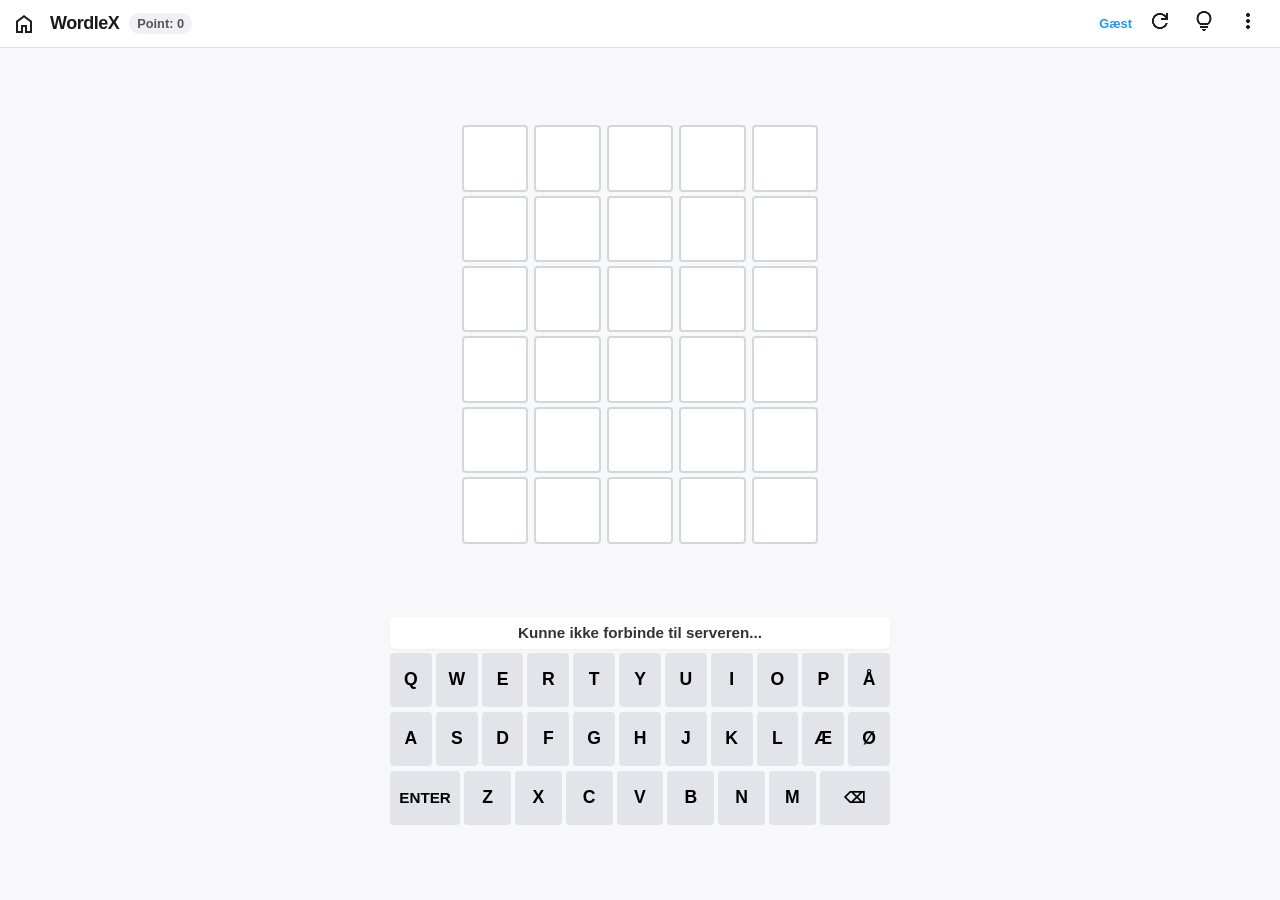
==== commit 612c1f9a: "Metatags og SEO på alle sider Beskrivelse, canonical, Open Graph og Twitter-kort på forsiden, statis" ====
--- a/w5/index.html
+++ b/w5/index.html
@@ -3,26 +3,25 @@
 <head>
     <meta charset="UTF-8">
     <meta name="viewport" content="width=device-width, initial-scale=1.0, maximum-scale=1.0, user-scalable=no, viewport-fit=cover">
-    <!-- Primære Meta Tags -->
-	<title>WordleX – Dansk Wordle | Spil gratis ordspil online (Daglig & Ubegrænset)</title>
-	<meta name="description" content="Spil WordleX gratis på dansk! Gæt dagens ord på 5 bogstaver eller spil ubegrænsede runder. Test dit ordforråd og se din placering på top-10 listen.">
-	<meta name="keywords" content="wordle på dansk, dansk wordle, ordspil online, gæt ordet, gratis ordgåde">
-	<link rel="canonical" href="https://wordlex.dk/" />
-
-	<!-- Open Graph / Facebook / Socials -->
-	<meta property="og:type" content="website" />
-	<meta property="og:url" content="https://wordlex.dk/" />
-	<meta property="og:title" content="WordleX – Ny dansk opdateret Wordle" />
-	<meta property="og:description" content="Gæt det hemmelige ord på 5 bogstaver!" />
-	<meta property="og:image" content="https://wordlex.dk/images/wordlex.png" /> <!-- Opret et flot delebillede (1200x630) -->
-
-	<!-- Twitter / X -->
-	<meta name="twitter:card" content="summary_large_image" />
-	<meta name="twitter:title" content="WordleX – Ny dansk opdateret Wordle" />
-	<meta name="twitter:description" content="Gæt det hemmelige ord på 5 bogstaver!" />
-	<meta name="twitter:image" content="https://wordlex.dk//images/wordlex.png" />
-	
-    <title>WordleX</title>
+	<title>WordleX 5 – Dansk Wordle med 5 bogstaver</title>
+	<meta name="description" content="Spil WordleX 5 gratis: dansk Wordle med 5 bogstaver og 6 forsøg. Optjen point, kom på Top-100, og vær med til at bestemme ordlisten.">
+	<link rel="canonical" href="https://w5.wordlex.dk/">
+	<meta property="og:type" content="website">
+	<meta property="og:site_name" content="WordleX">
+	<meta property="og:locale" content="da_DK">
+	<meta property="og:url" content="https://w5.wordlex.dk/">
+	<meta property="og:title" content="WordleX 5 – Dansk Wordle med 5 bogstaver">
+	<meta property="og:description" content="Spil WordleX 5 gratis: dansk Wordle med 5 bogstaver og 6 forsøg. Optjen point, kom på Top-100, og vær med til at bestemme ordlisten.">
+	<meta property="og:image" content="https://wordlex.dk/wordlex.png">
+	<meta property="og:image:width" content="896">
+	<meta property="og:image:height" content="420">
+	<meta property="og:image:alt" content="WordleX – dansk Wordle med 5 eller 6 bogstaver">
+	<meta name="twitter:card" content="summary_large_image">
+	<meta name="twitter:title" content="WordleX 5 – Dansk Wordle med 5 bogstaver">
+	<meta name="twitter:description" content="Spil WordleX 5 gratis: dansk Wordle med 5 bogstaver og 6 forsøg. Optjen point, kom på Top-100, og vær med til at bestemme ordlisten.">
+	<meta name="twitter:image" content="https://wordlex.dk/wordlex.png">
+	<link rel="icon" href="favicon.ico">
+	<link rel="apple-touch-icon" href="favicon.ico">
     <style>
 		:root {
 			--color-correct: #4caf50;
@@ -445,12 +444,12 @@
 	  "@context": "https://schema.org",
 	  "@type": "WebApplication",
 	  "name": "WordleX",
-	  "url": "https://wordlex.dk/",
+	  "url": "https://w5.wordlex.dk/",
 	  "applicationCategory": "GameApplication",
 	  "gamePlatform": "Web Browser, Android",
 	  "operatingSystem": "All",
 	  "inLanguage": "da",
-	  "description": "Dansk ordspil baseret på klassisk Wordle-mekanik med daglige udfordringer og ubegrænset tilstand.",
+	  "description": "Dansk Wordle med 5 bogstaver, point og en ordliste, som spillerne selv er med til at bestemme over.",
 	  "offers": {
 		"@type": "Offer",
 		"price": "0",
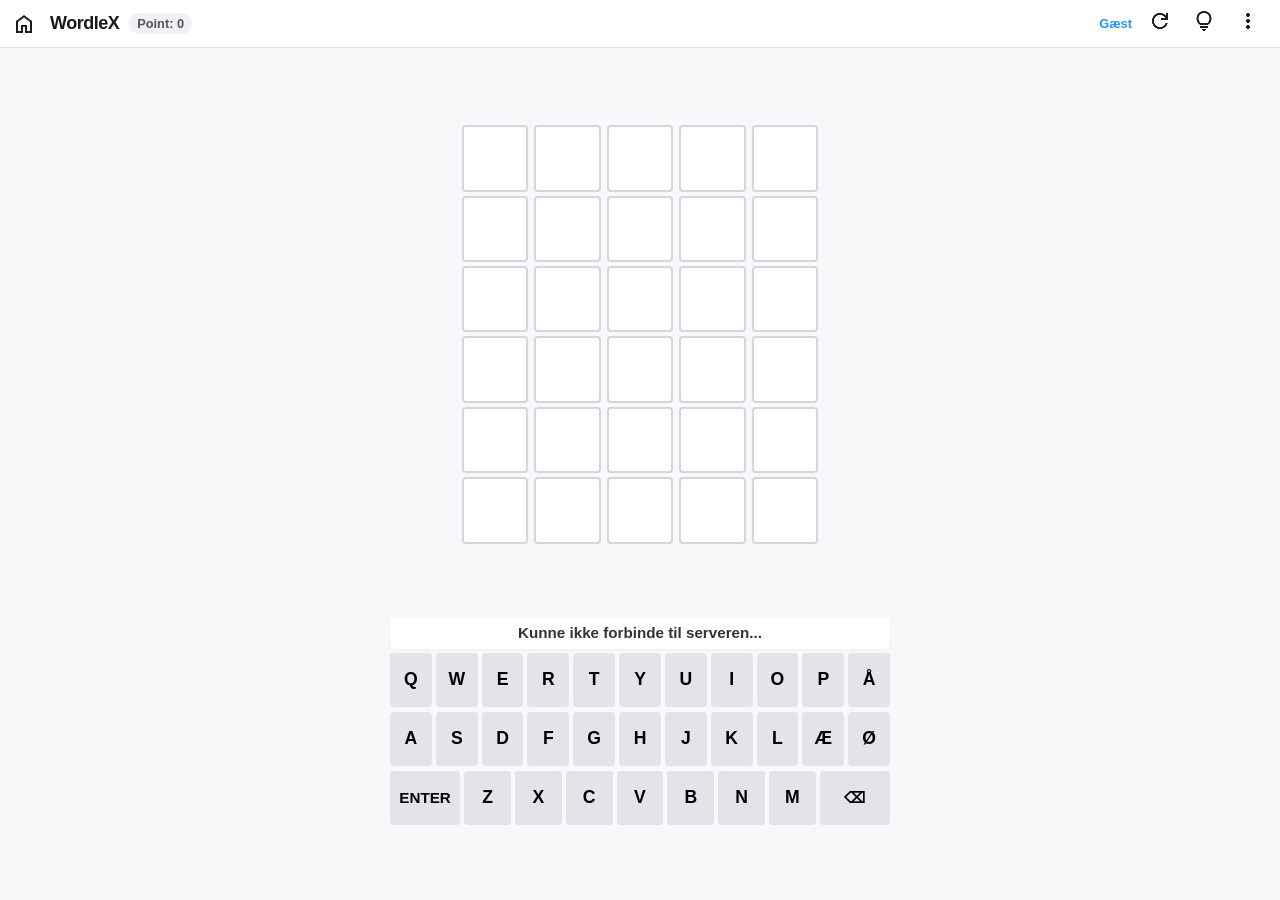
==== commit 6b6e23a7: "Mellemrum før linket i spillenes beskeder Beskedfeltet er en flexbox, som fjernede mellemrummet mell" ====
--- a/w5/index.html
+++ b/w5/index.html
@@ -1162,14 +1162,18 @@
 
         // Besked med et link til et ord i ordbogen (åbnes i ny fane, så spillet ikke går tabt)
         function showMessageWithWordLink(msg, linkText, word) {
-            messageEl.textContent = msg + ' ';
+            messageEl.textContent = msg;
             if (!wikiUrl) return;
+            // Tekst og link i ét element - ellers fjerner flexboxen mellemrummet imellem
+            const span = document.createElement('span');
+            span.textContent = msg + ' ';
             const a = document.createElement('a');
             a.href = wikiUrl + 'ord.html?ord=' + encodeURIComponent(word);
             a.target = '_blank';
             a.rel = 'noopener';
             a.textContent = linkText;
-            messageEl.appendChild(a);
+            span.appendChild(a);
+            messageEl.replaceChildren(span);
         }
 
         function openWiki() {
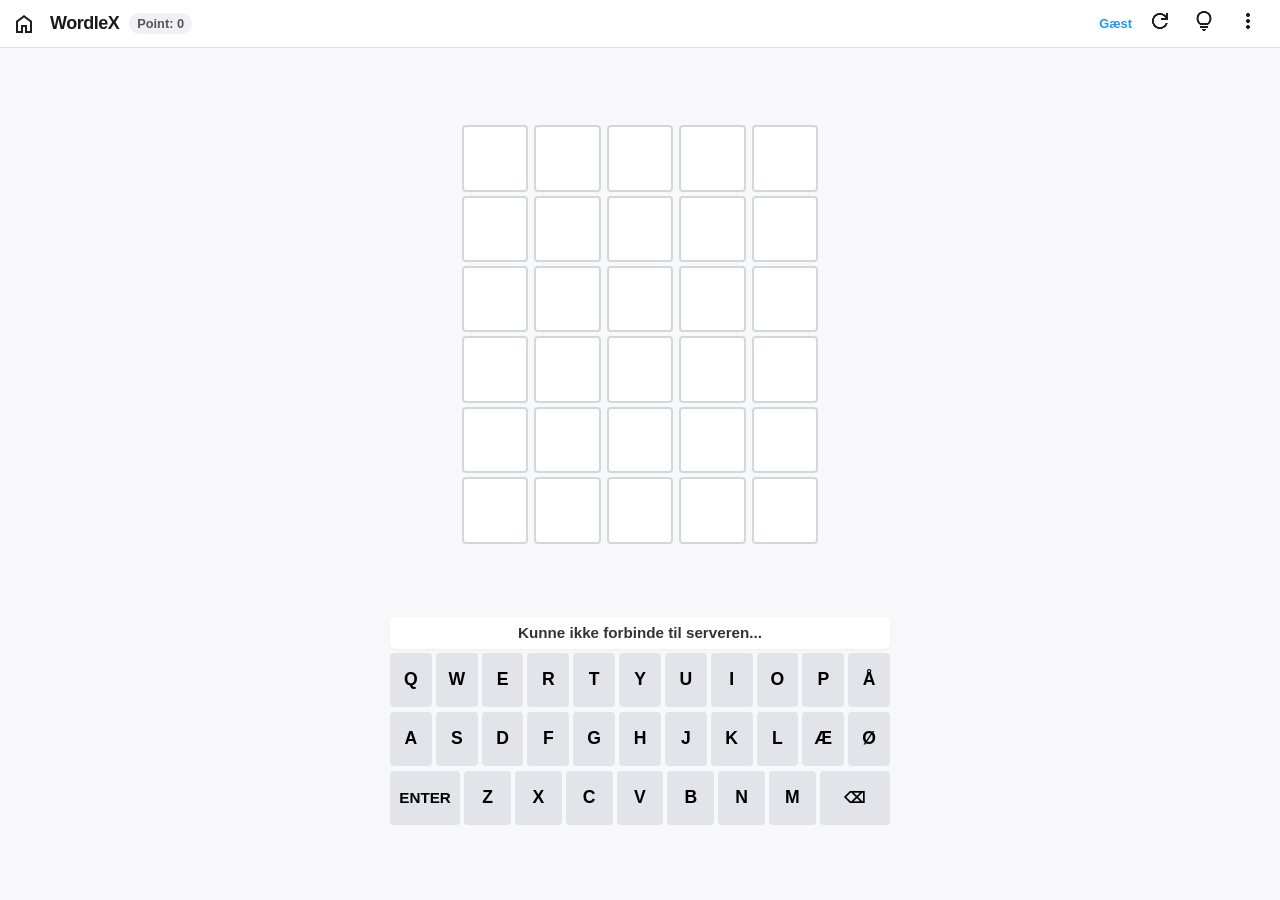
==== commit 6c35dec2: "Engangsbesked om de nye hintpriser i w5 og w6 Vises én gang pr. browser frem til 1. december og bede" ====
--- a/w5/index.html
+++ b/w5/index.html
@@ -1413,6 +1413,28 @@
 		async function initApp() {
 			await checkAuthStatus();
 			startNewGame();
+			showHintPriceNews();
+		}
+
+		// Engangsbesked om den nye hintpris (oktober 2026). Vises én gang pr.
+		// browser og slet ikke efter SHOW_UNTIL.
+		function showHintPriceNews() {
+			const STORAGE_KEY = 'wordlex_hint_price_news_2026_10';
+			const SHOW_UNTIL = new Date('2026-12-01T00:00:00');
+			if (new Date() >= SHOW_UNTIL) return;
+			try {
+				if (localStorage.getItem(STORAGE_KEY)) return;
+				localStorage.setItem(STORAGE_KEY, '1');
+			} catch (e) {
+				return; // uden localStorage ville beskeden komme hver gang
+			}
+
+			showModal("Hints er blevet billigere",
+				`<p>Listen over mulige ord koster nu mindre, jo længere du er i spillet – ligesom pointene for et gæt bliver færre. Den er stadig billigst, når der er mange ord tilbage.</p>
+				 <p style="margin-top:8px;">I de sidste to rækker koster listen dog mindst 20 % af din score, fordi et tabt spil giver 0 point.</p>
+				 <p style="margin-top:8px;">Hvad synes du om de nye priser? Skriv gerne til <a href="mailto:wordlex@rpix.dk">wordlex@rpix.dk</a>.</p>`,
+				[{ text: "OK", class: "btn-primary", action: closeModal }]
+			);
 		}
 		initApp();
     </script>
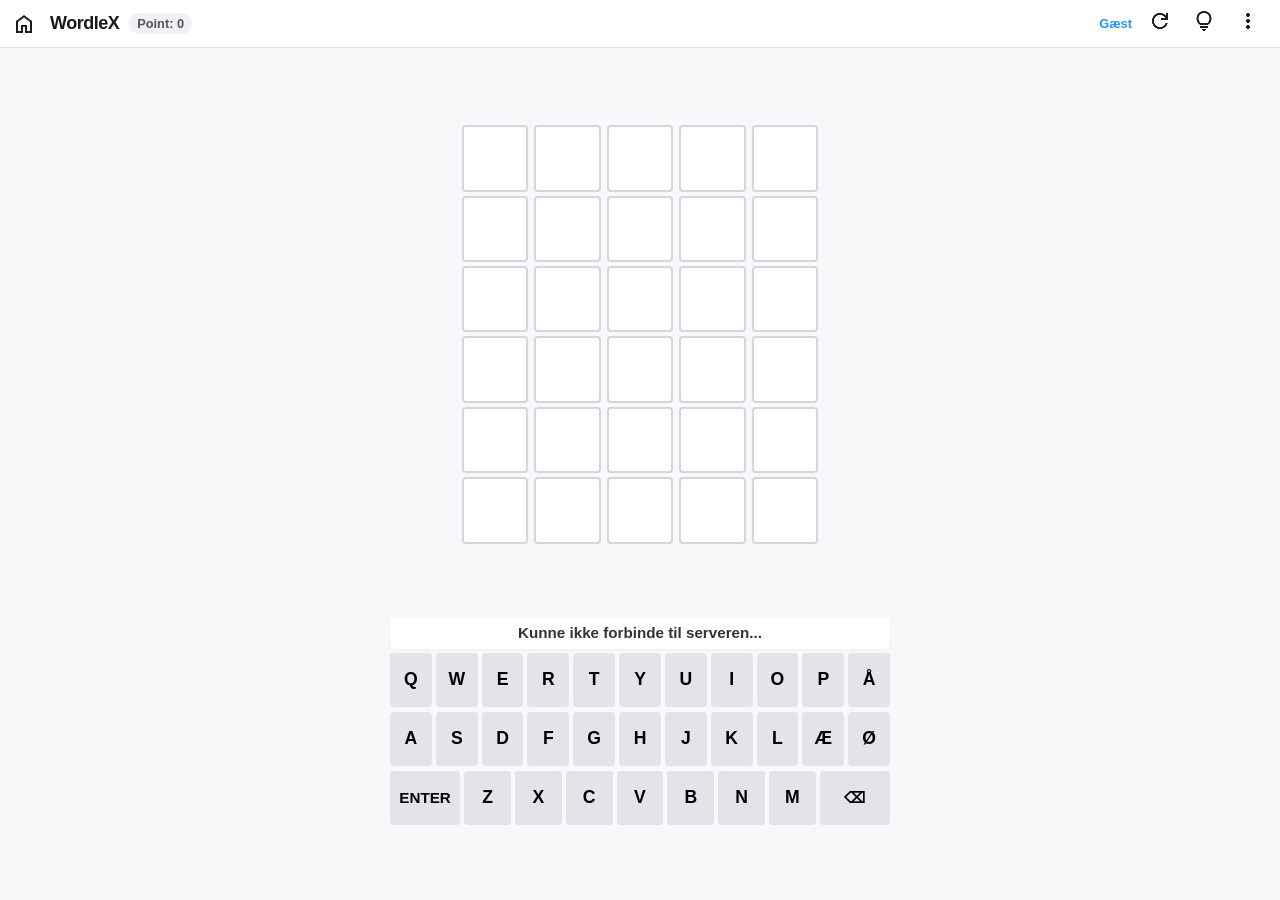
==== commit 45fa4e3c: "Point føres løbende over på leaderboardet, og man beholder dem ved tab Leaderboardet opdateres nu ef" ====
--- a/w5/index.html
+++ b/w5/index.html
@@ -557,7 +557,7 @@
     // Hvis et spil er i gang, beder vi om bekræftelse
     showModal("Afbryd spil?", 
         `<p>Er du sikker på, at du vil afbryde det igangværende spil?</p>
-         <p style="margin-top:8px; font-size:0.85rem; color:#666;">Dine nuværende point for runden vil gå tabt.</p>`,
+         <p style="margin-top:8px; font-size:0.85rem; color:#666;">Du beholder de point, du har fået indtil nu, og spillet tæller med i din statistik.</p>`,
         [
             { text: "Nej, fortsæt spil", class: "btn-secondary", action: closeModal },
             { text: "Ja, afbryd spil", class: "btn-primary", action: confirmAbandonGame }
@@ -568,6 +568,9 @@
 		async function confirmAbandonGame() {
 			closeModal();
 			gameOver = true;
+			if (!currentUser && currentRow > 0) {
+				saveLocalStats(Math.max(0, Math.round(score)), hintsUsed);
+			}
 
 			try {
 				const res = await fetch('api.php?action=abandon', {
@@ -826,7 +829,7 @@
 						showMessageWithWordLink(`${rowMessages[currentRow]} ${Math.round(score)} point.`, 'Om ordet', data.secret_word);
 						endGame(true);
 					} else if (data.is_finished) {
-						showMessageWithWordLink(`Løsningsordet var: ${data.secret_word}.`, 'Om ordet', data.secret_word);
+						showMessageWithWordLink(`Løsningsordet var: ${data.secret_word}. Du fik ${Math.max(0, Math.round(score))} point.`, 'Om ordet', data.secret_word);
 						endGame(false);
 					} else {
 						const isFirstRow = (currentRow === 0);
@@ -1185,33 +1188,16 @@
 		async function endGame(won) {
 			gameOver = true;
 			updateFocusTile();
-			
-			// Kun til den LOKALE gæste-visning (localStorage). For loggede-ind
-			// brugere bestemmer serveren selv den endelige score ud fra game_id -
-			// se save_score i api.php, som ikke længere stoler på et postet tal.
-			const finalScore = won ? Math.round(score) : 0;
-
-			if (currentUser) {
-				// HVIS LOGGET IND: Gem udelukkende i databasen. Vi sender kun game_id -
-				// serveren slår selv den autoritative score og hints_used op.
-				try {
-					await fetch('api.php?action=save_score', {
-						method: 'POST',
-						headers: {'Content-Type': 'application/json'},
-						credentials: 'same-origin', // VIGTIGT: Sikrer at sessionen sendes med!
-						body: JSON.stringify({ game_id: currentGameId })
-					});
-				} catch (e) {
-					console.error("Fejl ved gemning af score:", e);
-				}
-			} else {
-				// HVIS GÆST: Gem udelukkende lokalt i browseren (kan ikke og behøver
-				// ikke server-valideres, da det aldrig rammer det delte leaderboard).
-				saveLocalStats(won, finalScore, hintsUsed);
-			}
-		}
-
-		function saveLocalStats(won, finalScore, hints) {
+
+			// Loggede-ind brugeres point føres over på leaderboardet af serveren
+			// efter hvert gæt (se creditLeaderboard i lib/api.php). Gæster gemmer
+			// kun lokalt i browseren.
+			if (!currentUser) {
+				saveLocalStats(Math.max(0, Math.round(score)), hintsUsed);
+			}
+		}
+
+		function saveLocalStats(finalScore, hints) {
 			const stats = JSON.parse(localStorage.getItem('wordle_stats_v2')) || { 
 				gamesPlayed: 0, 
 				totalScore: 0, 
@@ -1223,8 +1209,7 @@
 			stats.totalScore += finalScore;
 			stats.hintsUsed += hints;
 
-			// Gem kun max-score ved vundne spil, hvis scoren er højere end den eksisterende highscore
-			if (won && finalScore > (stats.highScore || 0)) {
+			if (finalScore > (stats.highScore || 0)) {
 				stats.highScore = finalScore;
 			}
 
@@ -1431,7 +1416,7 @@
 
 			showModal("Hints er blevet billigere",
 				`<p>Listen over mulige ord koster nu mindre, jo længere du er i spillet – ligesom pointene for et gæt bliver færre. Den er stadig billigst, når der er mange ord tilbage.</p>
-				 <p style="margin-top:8px;">I de sidste to rækker koster listen dog mindst 20 % af din score, fordi et tabt spil giver 0 point.</p>
+				 <p style="margin-top:8px;">Og gætter du ikke ordet, beholder du nu de point, du har fået.</p>
 				 <p style="margin-top:8px;">Hvad synes du om de nye priser? Skriv gerne til <a href="mailto:wordlex@rpix.dk">wordlex@rpix.dk</a>.</p>`,
 				[{ text: "OK", class: "btn-primary", action: closeModal }]
 			);
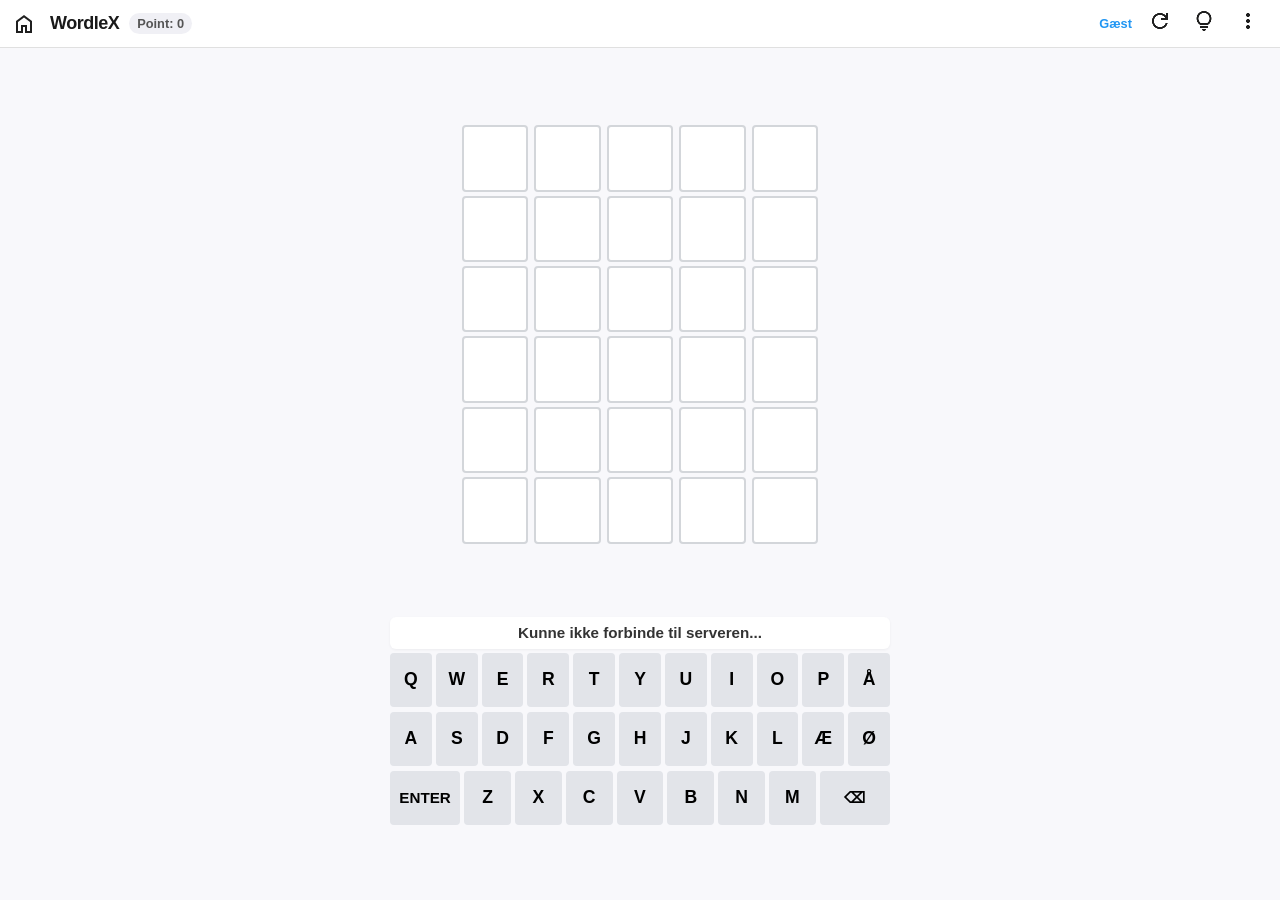
==== commit 1b4fe4b2: "Brugernavnet i toolbaren må være dobbelt så bredt på mobil Co-Authored-By: Claude Opus 5.5 <noreply@" ====
--- a/w5/index.html
+++ b/w5/index.html
@@ -72,13 +72,13 @@
 			.score-label { display: none; }
 			.header-actions { gap: 0; }
 			.header-actions button { padding: 4px; }
-			.user-status { max-width: 56px; }
+			.user-status { max-width: 112px; }
 		}
 		@media (max-width: 360px) {
 			h1 { font-size: 1rem; }
 			.home-link { padding: 2px; margin-left: -2px; }
 			.header-actions button { padding: 2px; }
-			.user-status { max-width: 44px; }
+			.user-status { max-width: 88px; }
 		}
 		.header-actions button { background: none; border: none; font-size: 1.2rem; cursor: pointer; padding: 4px 8px; border-radius: 4px; }
 
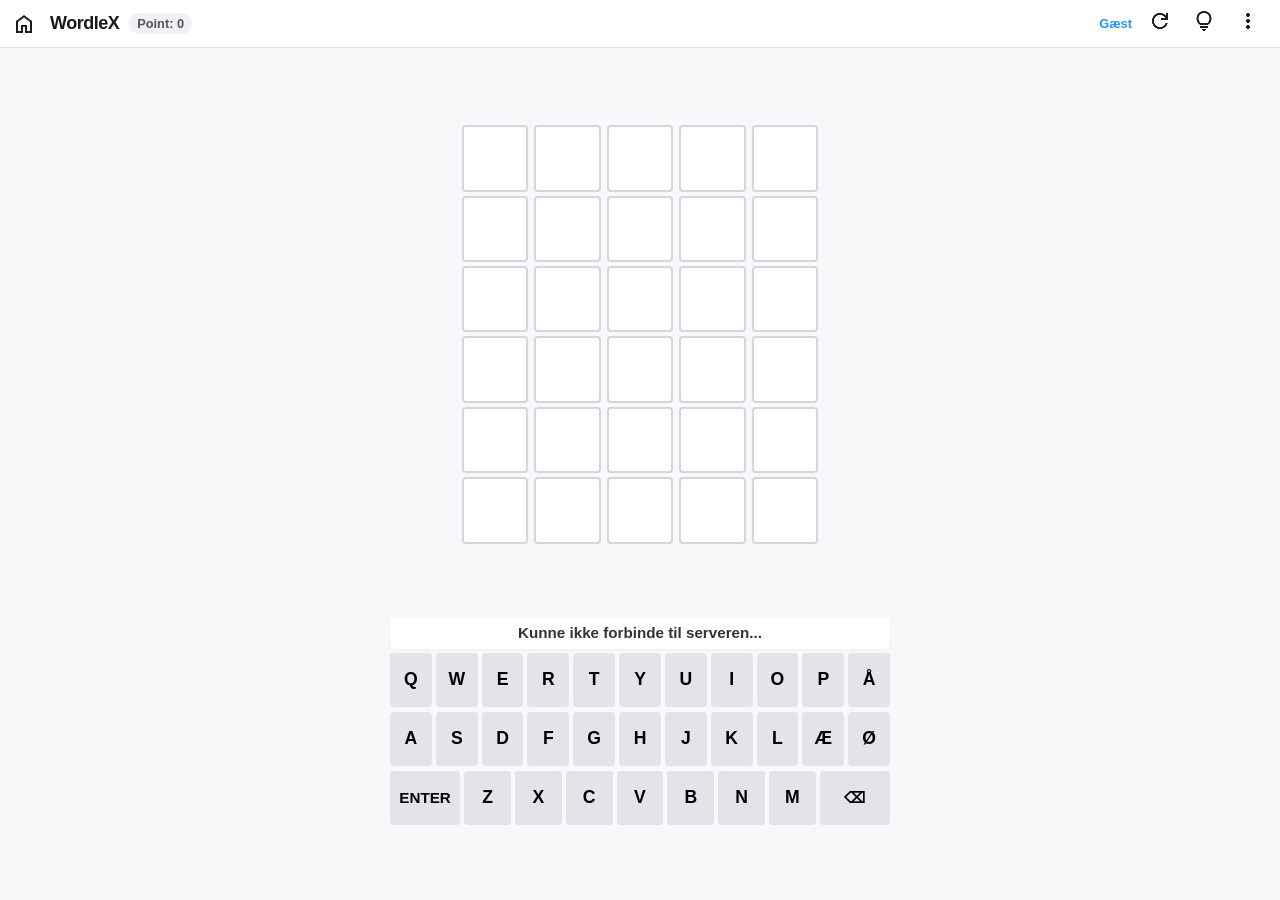
==== commit db8a6c14: "Fjern engangsbeskeden om de nye hintpriser i w5 og w6 Co-Authored-By: Claude Opus 5.5 <noreply@anthr" ====
--- a/w5/index.html
+++ b/w5/index.html
@@ -1398,29 +1398,8 @@
 		async function initApp() {
 			await checkAuthStatus();
 			startNewGame();
-			showHintPriceNews();
-		}
-
-		// Engangsbesked om den nye hintpris (oktober 2026). Vises én gang pr.
-		// browser og slet ikke efter SHOW_UNTIL.
-		function showHintPriceNews() {
-			const STORAGE_KEY = 'wordlex_hint_price_news_2026_10';
-			const SHOW_UNTIL = new Date('2026-12-01T00:00:00');
-			if (new Date() >= SHOW_UNTIL) return;
-			try {
-				if (localStorage.getItem(STORAGE_KEY)) return;
-				localStorage.setItem(STORAGE_KEY, '1');
-			} catch (e) {
-				return; // uden localStorage ville beskeden komme hver gang
-			}
-
-			showModal("Hints er blevet billigere",
-				`<p>Listen over mulige ord koster nu mindre, jo længere du er i spillet – ligesom pointene for et gæt bliver færre. Den er stadig billigst, når der er mange ord tilbage.</p>
-				 <p style="margin-top:8px;">Og gætter du ikke ordet, beholder du nu de point, du har fået.</p>
-				 <p style="margin-top:8px;">Hvad synes du om de nye priser? Skriv gerne til <a href="mailto:wordlex@rpix.dk">wordlex@rpix.dk</a>.</p>`,
-				[{ text: "OK", class: "btn-primary", action: closeModal }]
-			);
-		}
+		}
+
 		initApp();
     </script>
     
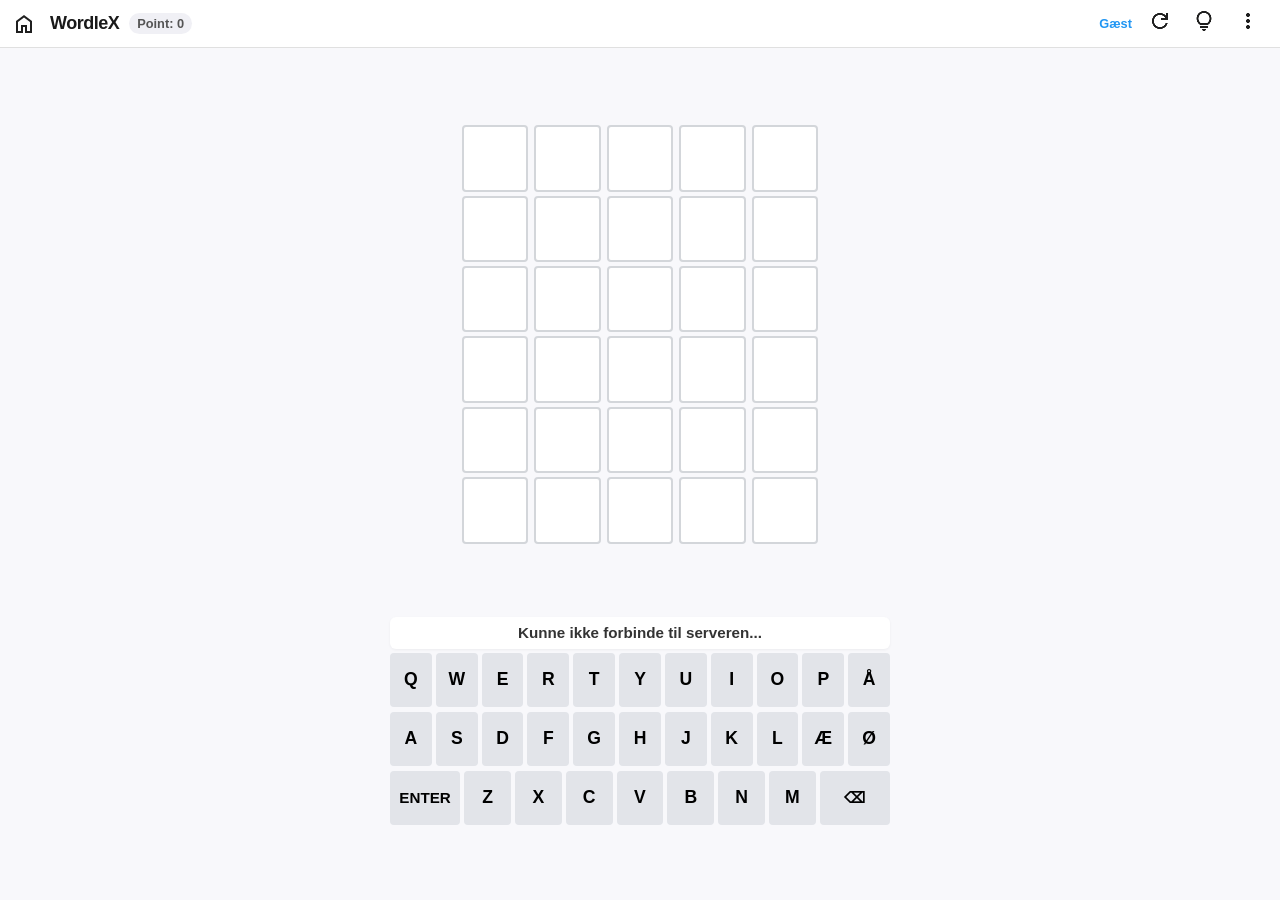
==== commit be755cbd: "Skift kontaktadressen til info@wordlex.dk Co-Authored-By: Claude Opus 5.5 <noreply@anthropic.com>" ====
--- a/w5/index.html
+++ b/w5/index.html
@@ -1296,7 +1296,7 @@
 		}
         function openAboutModal() {
             dropdownEl.classList.remove('active');
-            showModal("Om WordleX", "<p>Klassisk Wordle udvidet med point, ordliste og Top-100. </p><br><p>Idé og vibe-kode: Thomas Jensen</p><br><p>Kontakt: <a href='mailto:wordlex@rpix.dk'>wordlex@rpix.dk</a></p>", [{ text: "Luk", class: "btn-secondary", action: closeModal }]);
+            showModal("Om WordleX", "<p>Klassisk Wordle udvidet med point, ordliste og Top-100. </p><br><p>Idé og vibe-kode: Thomas Jensen</p><br><p>Kontakt: <a href='mailto:info@wordlex.dk'>info@wordlex.dk</a></p>", [{ text: "Luk", class: "btn-secondary", action: closeModal }]);
         }
 
 		function openHelpModal() {
